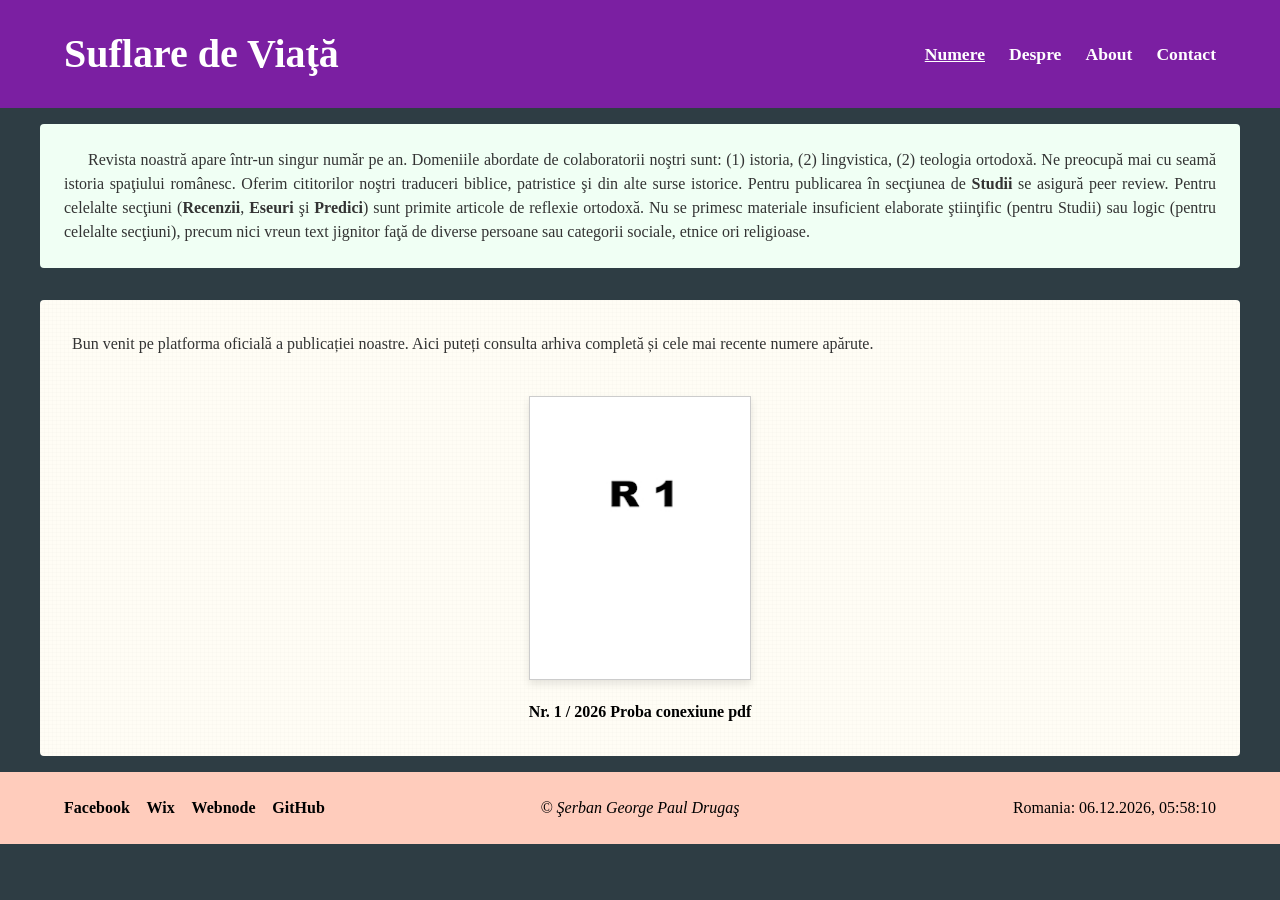
==== index.html @ 3100baa3 "design004" ====
<!DOCTYPE html>
<html lang="ro">
<head>
    <meta charset="UTF-8">
    <meta name="viewport" content="width=device-width, initial-scale=1.0">
    <title>Revistă - Numere</title>
    <link rel="stylesheet" href="style.css">
</head>
<body>

    <header>
        <h1>Suflare de Viaţă</h1>
        <nav>
            <ul>
                <li><a href="index.html" class="active">Numere</a></li>
                <li><a href="despre.html">Despre</a></li>
                <li><a href="about.html">About</a></li>
                <li><a href="contact.html">Contact</a></li>
            </ul>
        </nav>
    </header>

    <main>
        <!-- Secțiunea 1 -->
        <section class="sectiune-explicativa">
            <p>Revista noastră apare într-un singur număr pe an. Domeniile abordate de colaboratorii noştri sunt: (1) istoria, (2) lingvistica, (2) teologia ortodoxă. Ne preocupă mai cu seamă istoria spaţiului românesc. Oferim cititorilor noştri traduceri biblice, patristice şi din alte surse istorice. Pentru publicarea în secţiunea de <b>Studii</b> se asigură peer review. Pentru celelalte secţiuni (<b>Recenzii</b>, <b>Eseuri</b> şi <b>Predici</b>) sunt primite articole de reflexie ortodoxă. Nu se primesc materiale insuficient elaborate ştiinţific (pentru Studii) sau logic (pentru celelalte secţiuni), precum nici vreun text jignitor faţă de diverse persoane sau categorii sociale, etnice ori religioase.</p>
        </section>

        <!-- Secțiunea 2 -->
        <section class="sectiune-continut">
            <p>Bun venit pe platforma oficială a publicației noastre. Aici puteți consulta arhiva completă și cele mai recente numere apărute.</p>
            
            <div class="spatiu-1cm"></div>

            <!-- Zonă imagini cu link extern către Drive -->
            <div class="grid-reviste">
                <div class="revista-item">
                    <!-- Înlocuiți # cu link-ul real de Google Drive către PDF -->
                    <a href="https://drive.google.com/file/d/127xerAiTgJVoOlsdXA3ndsLOrus8CUWs/view?usp=drive_link" target="_blank" title="Deschide PDF în Drive">
                        <img src="Rev0001.jpg" alt="Coperta Nr. 1 / 2026">
                    </a>
                    <p>Nr. 1 / 2026 Proba conexiune pdf</p>
                </div>
            </div>
        </section>
    </main>

    <footer>
        <div class="stanga">
            <!-- Înlocuiți # cu link-urile dumneavoastră -->
            <a href="#" target="_blank">Facebook</a>
            <a href="#" target="_blank">Wix</a>
            <a href="#" target="_blank">Webnode</a>
            <a href="#" target="_blank">GitHub</a>
        </div>
        <div class="centru">
            &copy; Şerban George Paul Drugaş
        </div>
        <div class="dreapta">
            Romania: <span id="ceas-romania">--:--:--</span>
        </div>
    </footer>

    <script>
        // Ceas în timp real pentru fusul orar al României
        function actualizeazaCeas() {
            const opțiuni = {
                timeZone: 'Europe/Bucharest',
                year: 'numeric', month: '2-digit', day: '2-digit',
                hour: '2-digit', minute: '2-digit', second: '2-digit',
                hour12: false
            };
            const acum = new Date().toLocaleString('ro-RO', opțiuni);
            document.getElementById('ceas-romania').textContent = acum;
        }
        setInterval(actualizeazaCeas, 1000);
        actualizeazaCeas();
    </script>
</body>
</html>
---- style.css ----
/* Reset și Setări Fonturi */
* {
    box-sizing: border-box;
    margin: 0;
    padding: 0;
}

body {
    font-family: "Book Antiqua", Palatino, "Palatino Linotype", serif;
    background-color: #2e3d44; /* Gri petrol fundal general */
    color: #333;
    line-height: 1.5;
}

h1, h2, h3, h4, h5, h6 {
    font-family: "Bookman Old Style", Georgia, serif;
}

/* Antet și Navigație */
header {
    background-color: #7b1fa2; /* Violet */
    color: white;
    padding: 1.5rem 5%;
    display: flex;
    justify-content: space-between;
    align-items: center;
    flex-wrap: wrap;
}

header h1 {
    font-size: 2.5rem;
    margin-right: 1rem;
}

header h1 span {
    display: block;
    font-size: 1.5rem;
    font-weight: normal;
    margin-top: 0.2rem;
}

nav ul {
    list-style: none;
    display: flex;
    gap: 1.5rem;
}

nav a {
    color: white;
    text-decoration: none;
    font-weight: bold;
    font-size: 1.1rem;
}

nav a:hover, nav a.active {
    text-decoration: underline;
}

/* Structură Main cu margini Gri Petrol (Echivalent 1cm pe desktop) */
main {
    background-color: #2e3d44; /* Gri petrol lateral */
    padding: 1rem 1vw; /* Margini adaptabile */
}

@media (min-width: 1200px) {
    main {
        padding: 1rem 2.5rem; /* ~1 cm pe ecrane mari, vechi 12.5rem */
    }
}

/* Secțiunea 1: Text Explicativ (Vernil foarte deschis) */
.sectiune-explicativa {
    background-color: #f0fff4; /* Vernil foarte deschis */
    padding: 1.5rem;
    min-height: 5rem; /* ~2 cm înălțime */
    margin-bottom: 2rem;
    border-radius: 4px;
}

.sectiune-explicativa p {
    text-align: justify;
}

@media (min-width: 768px) {
    .sectiune-explicativa p {
        text-indent: 1.5rem; /* Adaptare mobil pe desktop */
    }
}

/* Secțiunea 2: Conținut (Bej-crem textură) */
.sectiune-continut {
    background-color: #fffdf5; /* Bej-crem deschis */
    /* Textură simulată de hârtie creponată prin CSS gradient */
    background-image: linear-gradient(90deg, rgba(0,0,0,0.01) 1px, transparent 1px),
                      linear-gradient(rgba(0,0,0,0.01) 1px, transparent 1px);
    background-size: 4px 4px;
    padding: 2rem;
    min-height: auto;
    border-radius: 4px;
}

.spatiu-1cm {
    margin-top: 2.5rem; /* Spațiu ~1cm */
}

/* Zona Imagini Reviste (Index) */
.grid-reviste {
    display: flex;
    flex-direction: column;
    align-items: center;
    gap: 2rem;
}

.revista-item {
    text-align: center;
    max-width: 100%;
}

.revista-item img {
    /* Dimensiuni proporționale bazate pe 297x210mm (A4) */
    width: 100%;
    max-width: 315px; 
    height: auto;
    border: 1px solid #ccc;
    box-shadow: 0 4px 8px rgba(0,0,0,0.1);
    transition: transform 0.2s;
}

.revista-item img:hover {
    transform: scale(1.02);
}

.revista-item p {
    margin-top: 0.8rem;
    font-weight: bold;
    color: #000;
}

/* Structură 3 Coloane (Despre / About) */
.trei-coloane {
    display: grid;
    grid-template-columns: 1fr;
    gap: 2rem;
}

@media (min-width: 768px) {
    .trei-coloane {
        grid-template-columns: repeat(3, 1fr);
    }
}

.coloana h3 {
    color: #0056b3; /* Albastru */
    font-weight: bold;
    margin-bottom: 1rem;
}

.coloana p {
    text-align: justify;
    color: #000;
}

/* Structură Flex/Grid pentru Contact și Aside Donatii (2/3 vs 1/3) */
.layout-contact {
    display: flex;
    flex-direction: column;
    gap: 2.5rem;
}

@media (min-width: 992px) {
    .layout-contact {
        flex-direction: row;
        align-items: flex-start;
    }
    .zona-formular {
        flex: 2; /* Ocupă 2/3 din lățime */
    }
    .zona-donatii {
        flex: 1; /* Ocupă 1/3 din lățime */
        position: sticky;
        top: 2rem;
    }
}

/* Formular Contact */
.contact-container {
    display: flex;
    flex-direction: column;
    align-items: center;
    width: 100%;
}

.contact-header-text {
    text-align: center;
    margin-bottom: 2rem;
}

.contact-form {
    display: flex;
    flex-direction: column;
    width: 100%;
    margin: 0 auto;
    max-width: 380px; /* ~10 cm lățime pe desktop, adaptabil pe mobil */
}

.form-group {
    display: flex;
    flex-direction: column;
    margin-bottom: 1.5rem;
}

.form-group label {
    color: #0056b3; /* Albastru */
    font-weight: bold;
    margin-bottom: 0.4rem;
    font-family: "Bookman Old Style", Georgia, serif;
}

.form-group span.hint {
    font-size: 0.9rem;
    color: #000;
    margin-bottom: 0.4rem;
}

.form-group input, .form-group textarea {
    width: 100%;
    padding: 0.6rem;
    border: 1px solid #ccc;
    border-radius: 4px;
    font-family: "Book Antiqua", serif;
    font-size: 1rem;
}

.form-group textarea {
    min-height: 120px;
    resize: vertical;
}

.file-label-custom {
    color: #d32f2f !important; /* Roșu */
    font-weight: bold;
    margin-top: 0.5rem;
}

.error-message {
    color: #d32f2f;
    font-style: italic;
    margin-top: 1rem;
    text-align: center;
    display: none; /* Se activează prin JS la nevoie */
}

.btn-submit {
    background-color: #7b1fa2;
    color: white;
    border: none;
    padding: 0.8rem;
    font-weight: bold;
    cursor: pointer;
    border-radius: 4px;
    margin-top: 1rem;
    font-family: "Book Antiqua", serif;
}

.btn-submit:hover {
    background-color: #6a1b9a;
}

/* Secțiunea de Donații (Aside) */
.zona-donatii {
    background-color: #f7f9fa;
    padding: 1.5rem;
    border-left: 3px solid #7b1fa2;
    border-radius: 4px;
    width: 100%;
}

.titru-donatii {
    color: #7b1fa2;
    margin-bottom: 1.5rem;
    font-size: 1.4rem;
    border-bottom: 1px solid #ccc;
    padding-bottom: 0.5rem;
}

.caseta-donatie {
    background: #fff;
    padding: 1.2rem;
    margin-bottom: 1.5rem;
    border: 1px solid #e0e0e0;
    border-radius: 4px;
    box-shadow: 0 2px 4px rgba(0,0,0,0.05);
}

.caseta-donatie h4 {
    color: #333;
    margin-bottom: 0.5rem;
}

.caseta-donatie p {
    font-size: 0.85rem;
    word-break: break-all;
    margin-bottom: 1rem;
    color: #555;
    font-family: monospace;
}

.form-group-donatie {
    display: flex;
    flex-direction: column;
    margin-bottom: 1rem;
}

.form-group-donatie label {
    font-size: 0.9rem;
    margin-bottom: 0.3rem;
    font-weight: bold;
}

.form-group-donatie input {
    padding: 0.5rem;
    border: 1px solid #ccc;
    border-radius: 4px;
}

.btn-paypal {
    background-color: #0070ba; /* Albastru PayPal */
    color: white;
    border: none;
    padding: 0.7rem 1rem;
    width: 100%;
    font-weight: bold;
    border-radius: 4px;
    cursor: pointer;
    font-family: "Book Antiqua", serif;
    transition: background-color 0.2s;
}

.btn-paypal:hover {
    background-color: #005ea6;
}

/* Subsol (Footer) */
footer {
    background-color: #ffccbc; /* Culoarea piersicii */
    color: #000;
    padding: 1.5rem 5%;
    display: grid;
    grid-template-columns: 1fr;
    gap: 1rem;
    text-align: center;
    align-items: center;
}

@media (min-width: 768px) {
    footer {
        grid-template-columns: 1fr 1fr 1fr;
        text-align: left;
    }
    footer .centru { text-align: center; }
    footer .dreapta { text-align: right; }
}

footer .stanga a {
    color: #000;
    text-decoration: none;
    font-weight: bold;
    margin-right: 0.8rem;
}

footer .stanga a:hover {
    text-decoration: underline;
}

footer .centru {
    font-style: italic;
}

footer .dreapta {
    font-weight: normal;
}
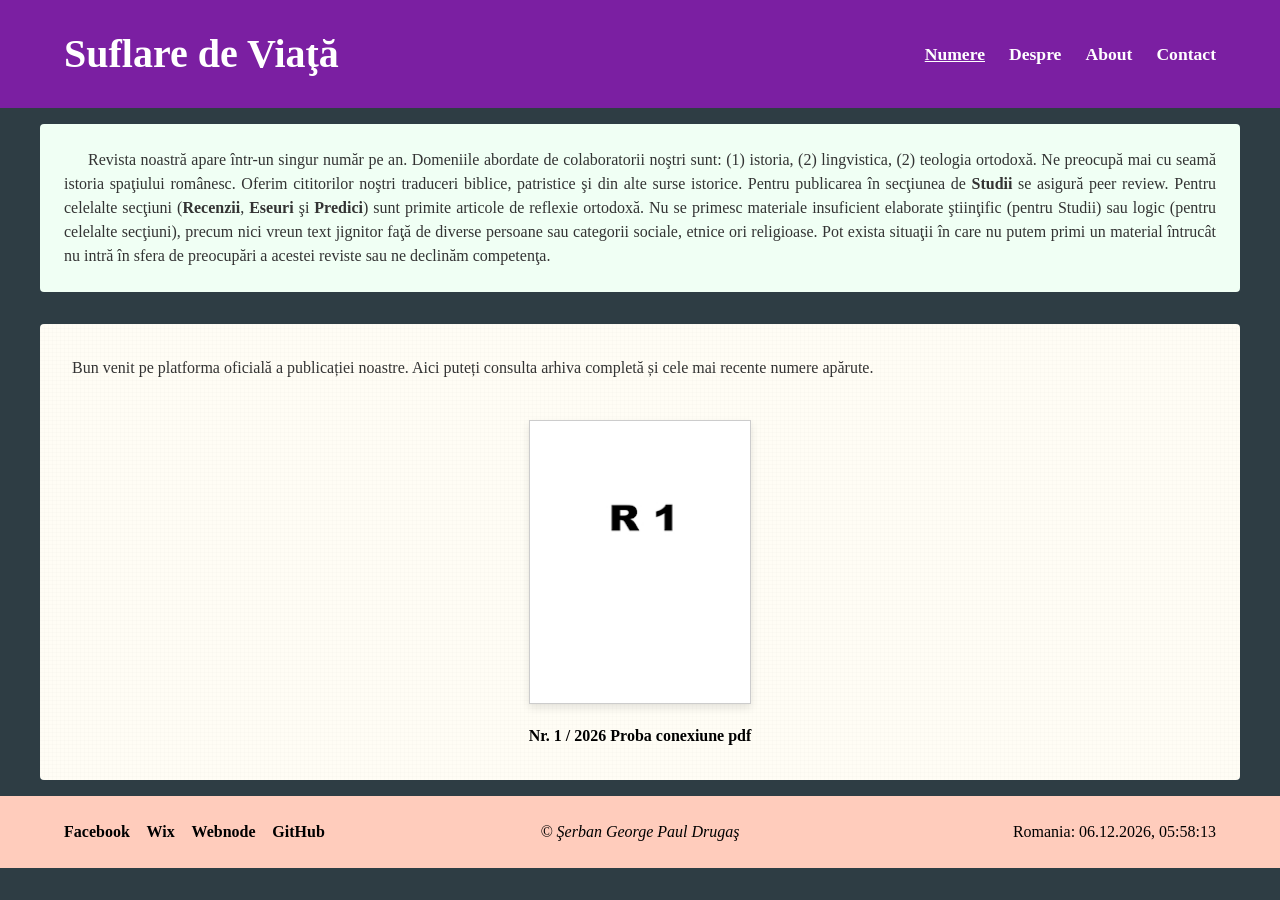
==== commit b8ab2e51: "design005 fronto fin" ====
--- a/index.html
+++ b/index.html
@@ -23,7 +23,7 @@
     <main>
         <!-- Secțiunea 1 -->
         <section class="sectiune-explicativa">
-            <p>Revista noastră apare într-un singur număr pe an. Domeniile abordate de colaboratorii noştri sunt: (1) istoria, (2) lingvistica, (2) teologia ortodoxă. Ne preocupă mai cu seamă istoria spaţiului românesc. Oferim cititorilor noştri traduceri biblice, patristice şi din alte surse istorice. Pentru publicarea în secţiunea de <b>Studii</b> se asigură peer review. Pentru celelalte secţiuni (<b>Recenzii</b>, <b>Eseuri</b> şi <b>Predici</b>) sunt primite articole de reflexie ortodoxă. Nu se primesc materiale insuficient elaborate ştiinţific (pentru Studii) sau logic (pentru celelalte secţiuni), precum nici vreun text jignitor faţă de diverse persoane sau categorii sociale, etnice ori religioase.</p>
+            <p>Revista noastră apare într-un singur număr pe an. Domeniile abordate de colaboratorii noştri sunt: (1) istoria, (2) lingvistica, (2) teologia ortodoxă. Ne preocupă mai cu seamă istoria spaţiului românesc. Oferim cititorilor noştri traduceri biblice, patristice şi din alte surse istorice. Pentru publicarea în secţiunea de <b>Studii</b> se asigură peer review. Pentru celelalte secţiuni (<b>Recenzii</b>, <b>Eseuri</b> şi <b>Predici</b>) sunt primite articole de reflexie ortodoxă. Nu se primesc materiale insuficient elaborate ştiinţific (pentru Studii) sau logic (pentru celelalte secţiuni), precum nici vreun text jignitor faţă de diverse persoane sau categorii sociale, etnice ori religioase. Pot exista situaţii în care nu putem primi un material întrucât nu intră în sfera de preocupări a acestei reviste sau ne declinăm competenţa.</p>
         </section>
 
         <!-- Secțiunea 2 -->
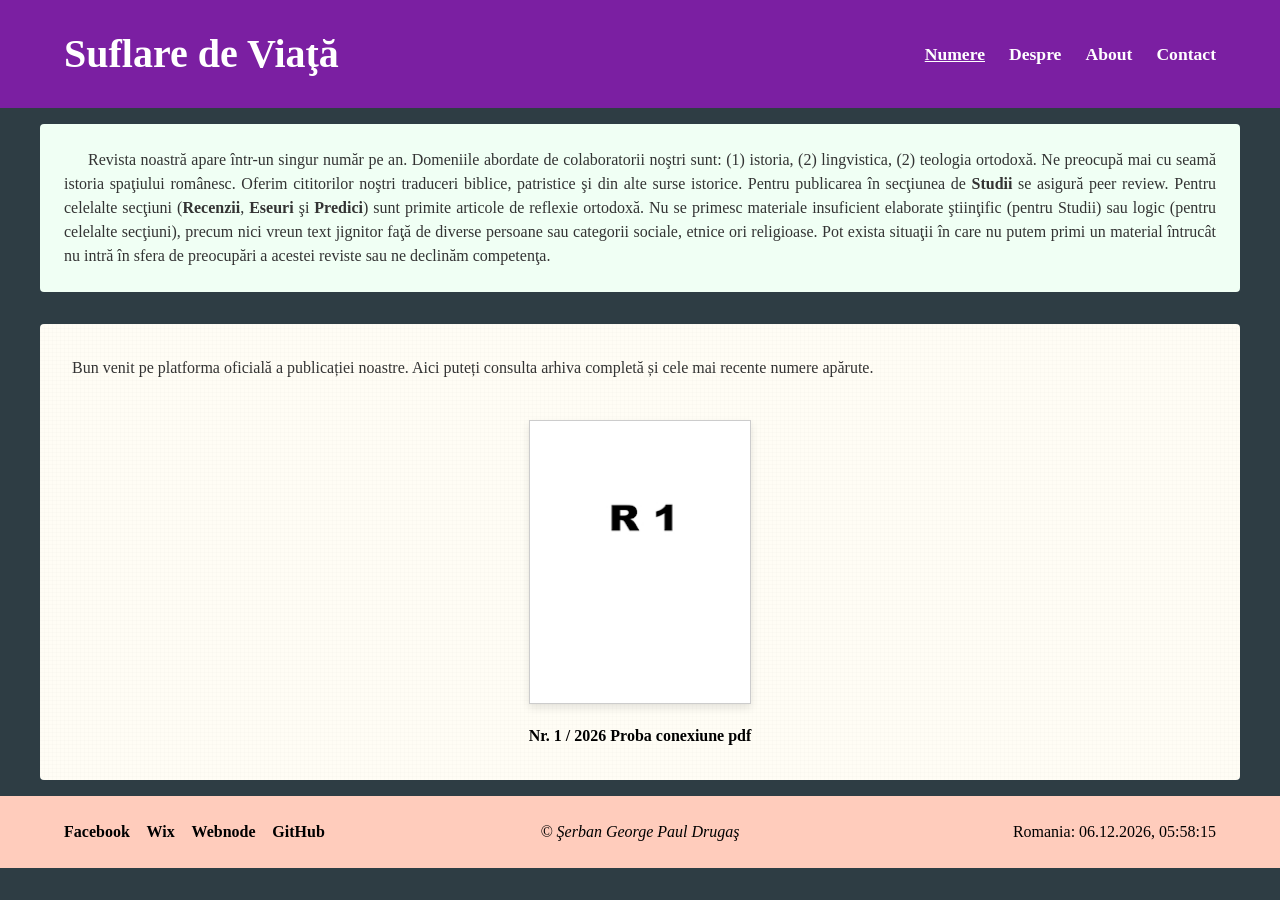
==== commit 2c6eab7b: "designmult" ====
--- a/index.html
+++ b/index.html
@@ -48,10 +48,10 @@
     <footer>
         <div class="stanga">
             <!-- Înlocuiți # cu link-urile dumneavoastră -->
-            <a href="#" target="_blank">Facebook</a>
-            <a href="#" target="_blank">Wix</a>
-            <a href="#" target="_blank">Webnode</a>
-            <a href="#" target="_blank">GitHub</a>
+            <a href="https://www.facebook.com/serban.drugas" target="_blank">Facebook</a>
+            <a href="https://serbangpdrugas.wixsite.com/burebistas" target="_blank">Wix</a>
+            <a href="https://serban-george-paul-drugas.webnode.ro/" target="_blank">Webnode</a>
+            <a href="https://serbandrugas.github.io/serban-george-paul-drugas/ro/" target="_blank">GitHub</a>
         </div>
         <div class="centru">
             &copy; Şerban George Paul Drugaş
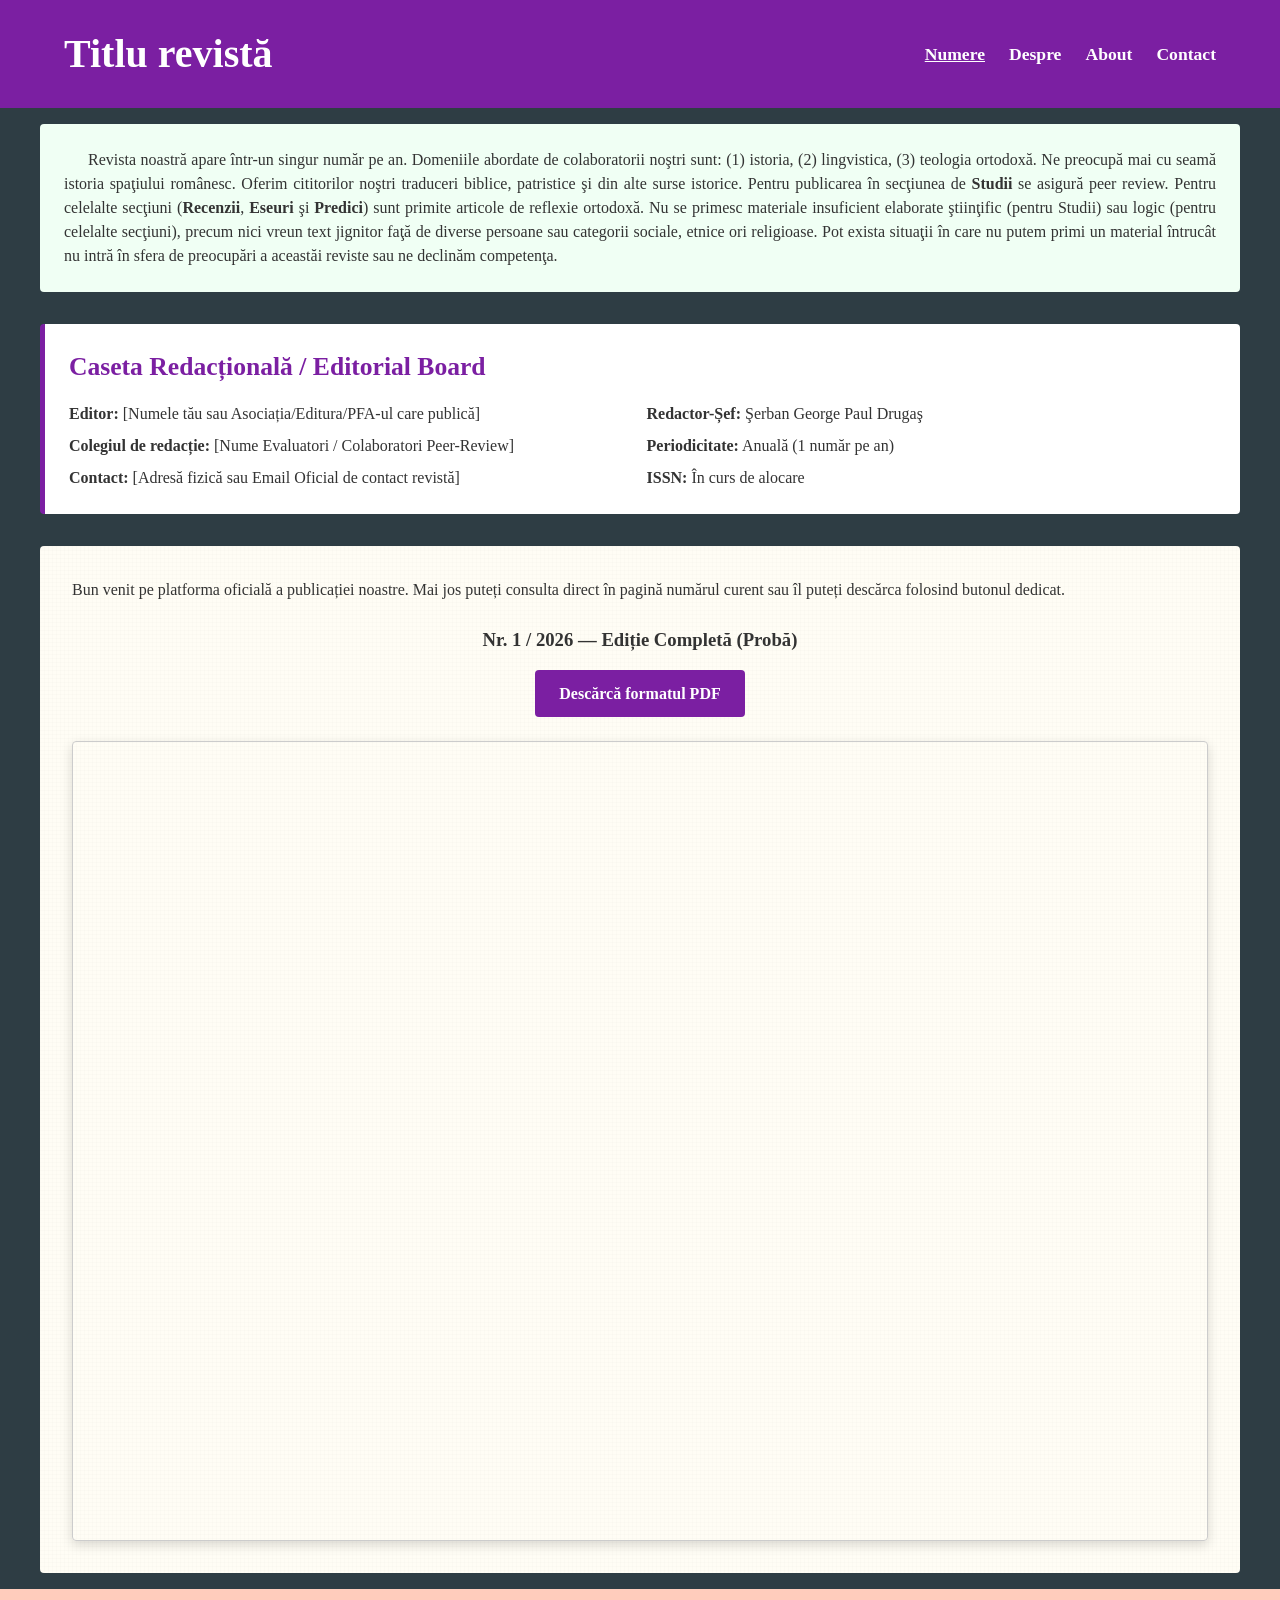
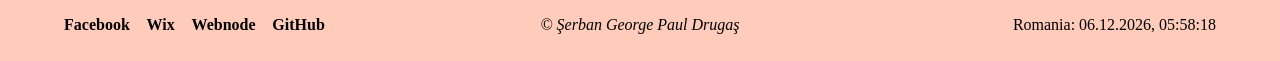
==== commit 36a221d6: "esential" ====
--- a/index.html
+++ b/index.html
@@ -9,7 +9,7 @@
 <body>
 
     <header>
-        <h1>Suflare de Viaţă</h1>
+        <h1>Titlu revistă</h1>
         <nav>
             <ul>
                 <li><a href="index.html" class="active">Numere</a></li>
@@ -21,25 +21,41 @@
     </header>
 
     <main>
-        <!-- Secțiunea 1 -->
+        <!-- Secțiunea 1: Descriere și Peer Review -->
         <section class="sectiune-explicativa">
-            <p>Revista noastră apare într-un singur număr pe an. Domeniile abordate de colaboratorii noştri sunt: (1) istoria, (2) lingvistica, (2) teologia ortodoxă. Ne preocupă mai cu seamă istoria spaţiului românesc. Oferim cititorilor noştri traduceri biblice, patristice şi din alte surse istorice. Pentru publicarea în secţiunea de <b>Studii</b> se asigură peer review. Pentru celelalte secţiuni (<b>Recenzii</b>, <b>Eseuri</b> şi <b>Predici</b>) sunt primite articole de reflexie ortodoxă. Nu se primesc materiale insuficient elaborate ştiinţific (pentru Studii) sau logic (pentru celelalte secţiuni), precum nici vreun text jignitor faţă de diverse persoane sau categorii sociale, etnice ori religioase. Pot exista situaţii în care nu putem primi un material întrucât nu intră în sfera de preocupări a acestei reviste sau ne declinăm competenţa.</p>
+            <p>Revista noastră apare într-un singur număr pe an. Domeniile abordate de colaboratorii noştri sunt: (1) istoria, (2) lingvistica, (3) teologia ortodoxă. Ne preocupă mai cu seamă istoria spaţiului românesc. Oferim cititorilor noştri traduceri biblice, patristice şi din alte surse istorice. Pentru publicarea în secţiunea de <b>Studii</b> se asigură peer review. Pentru celelalte secţiuni (<b>Recenzii</b>, <b>Eseuri</b> şi <b>Predici</b>) sunt primite articole de reflexie ortodoxă. Nu se primesc materiale insuficient elaborate ştiinţific (pentru Studii) sau logic (pentru celelalte secţiuni), precum nici vreun text jignitor faţă de diverse persoane sau categorii sociale, etnice ori religioase. Pot exista situaţii în care nu putem primi un material întrucât nu intră în sfera de preocupări a aceastăi reviste sau ne declinăm competenţa.</p>
         </section>
 
-        <!-- Secțiunea 2 -->
+        <!-- Secțiunea 2: Caseta Redacțională (OBLIGATORIE PENTRU ISSN) -->
+        <section class="sectiune-caseta-redactionala">
+            <h2>Caseta Redacțională / Editorial Board</h2>
+            <div class="caseta-grid">
+                <p><b>Editor:</b> [Numele tău sau Asociația/Editura/PFA-ul care publică]</p>
+                <p><b>Redactor-Șef:</b> Şerban George Paul Drugaş</p>
+                <p><b>Colegiul de redacție:</b> [Nume Evaluatori / Colaboratori Peer-Review]</p>
+                <p><b>Periodicitate:</b> Anuală (1 număr pe an)</p>
+                <p><b>Contact:</b> [Adresă fizică sau Email Oficial de contact revistă]</p>
+                <p><b>ISSN:</b> În curs de alocare</p>
+            </div>
+        </section>
+
+        <!-- Secțiunea 3: Conținut și Vizualizare PDF Embed -->
         <section class="sectiune-continut">
-            <p>Bun venit pe platforma oficială a publicației noastre. Aici puteți consulta arhiva completă și cele mai recente numere apărute.</p>
+            <p class="text-introducere">Bun venit pe platforma oficială a publicației noastre. Mai jos puteți consulta direct în pagină numărul curent sau îl puteți descărca folosind butonul dedicat.</p>
             
-            <div class="spatiu-1cm"></div>
-
-            <!-- Zonă imagini cu link extern către Drive -->
-            <div class="grid-reviste">
-                <div class="revista-item">
-                    <!-- Înlocuiți # cu link-ul real de Google Drive către PDF -->
-                    <a href="https://drive.google.com/file/d/127xerAiTgJVoOlsdXA3ndsLOrus8CUWs/view?usp=drive_link" target="_blank" title="Deschide PDF în Drive">
-                        <img src="Rev0001.jpg" alt="Coperta Nr. 1 / 2026">
-                    </a>
-                    <p>Nr. 1 / 2026 Proba conexiune pdf</p>
+            <div class="zona-numar-curent">
+                <h3>Nr. 1 / 2026 — Ediție Completă (Probă)</h3>
+                
+                <!-- Buton de descărcare directă din folderul local de pe GitHub -->
+                <a href="documente/revista_nr_1.pdf" download class="btn-download-pdf">Descărcă formatul PDF</a>
+                
+                <!-- Containerul EMBED pentru PDF -->
+                <div class="container-pdf-embed">
+                    <iframe src="documente/revista_nr_1.pdf" type="application/pdf">
+                        <p>Navigatorul tău nu suportă vizualizarea PDF-ului direct în pagină. 
+                           <a href="documente/revista_nr_1.pdf">Apasă aici pentru a descărca fișierul.</a>
+                        </p>
+                    </iframe>
                 </div>
             </div>
         </section>
@@ -47,11 +63,10 @@
 
     <footer>
         <div class="stanga">
-            <!-- Înlocuiți # cu link-urile dumneavoastră -->
-            <a href="https://www.facebook.com/serban.drugas" target="_blank">Facebook</a>
-            <a href="https://serbangpdrugas.wixsite.com/burebistas" target="_blank">Wix</a>
-            <a href="https://serban-george-paul-drugas.webnode.ro/" target="_blank">Webnode</a>
-            <a href="https://serbandrugas.github.io/serban-george-paul-drugas/ro/" target="_blank">GitHub</a>
+            <a href="https://facebook.com" target="_blank">Facebook</a>
+            <a href="https://wixsite.com" target="_blank">Wix</a>
+            <a href="https://webnode.ro" target="_blank">Webnode</a>
+            <a href="https://github.io" target="_blank">GitHub</a>
         </div>
         <div class="centru">
             &copy; Şerban George Paul Drugaş
@@ -62,7 +77,6 @@
     </footer>
 
     <script>
-        // Ceas în timp real pentru fusul orar al României
         function actualizeazaCeas() {
             const opțiuni = {
                 timeZone: 'Europe/Bucharest',
--- a/style.css
+++ b/style.css
@@ -379,3 +379,90 @@
 footer .dreapta {
     font-weight: normal;
 }
+
+/* Noua Secțiune: Caseta Redacțională */
+.sectiune-caseta-redactionala {
+    background-color: #ffffff;
+    padding: 1.5rem;
+    margin-bottom: 2rem;
+    border-radius: 4px;
+    border-left: 5px solid #7b1fa2; /* Linie violet asortată cu Header-ul */
+}
+
+.sectiune-caseta-redactionala h2 {
+    color: #7b1fa2;
+    font-size: 1.6rem;
+    margin-bottom: 1rem;
+}
+
+.caseta-grid {
+    display: grid;
+    grid-template-columns: 1fr;
+    gap: 0.5rem;
+}
+
+@media (min-width: 768px) {
+    .caseta-grid {
+        grid-template-columns: 1fr 1fr; /* Două coloane pe desktop pentru text aerisit */
+    }
+}
+
+/* Zona Numar Curent și Buton Download */
+.text-introducere {
+    margin-bottom: 1.5rem;
+}
+
+.zona-numar-curent {
+    text-align: center;
+    width: 100%;
+}
+
+.zona-numar-curent h3 {
+    margin-bottom: 1rem;
+    color: #333;
+}
+
+.btn-download-pdf {
+    display: inline-block;
+    background-color: #7b1fa2;
+    color: white;
+    text-decoration: none;
+    padding: 0.7rem 1.5rem;
+    font-weight: bold;
+    border-radius: 4px;
+    margin-bottom: 1.5rem;
+    transition: background-color 0.2s;
+}
+
+.btn-download-pdf:hover {
+    background-color: #6a1b9a;
+}
+
+/* Integrare PDF Embed */
+.container-pdf-embed {
+    position: relative;
+    width: 100%;
+    height: 0;
+    padding-bottom: 141.4%; /* Proporție standard A4 (297/210 = 1.414) */
+    overflow: hidden;
+    box-shadow: 0 4px 12px rgba(0,0,0,0.15);
+    border: 1px solid #ccc;
+    border-radius: 4px;
+}
+
+.container-pdf-embed iframe {
+    position: absolute;
+    top: 0;
+    left: 0;
+    width: 100%;
+    height: 100%;
+    border: none;
+}
+
+/* Pe ecrane mari limităm înălțimea maximă a PDF-ului ca să nu ocupe prea mult scroll vertical */
+@media (min-width: 992px) {
+    .container-pdf-embed {
+        padding-bottom: 0;
+        height: 800px; /* Înălțime fixă confortabilă pe desktop */
+    }
+}
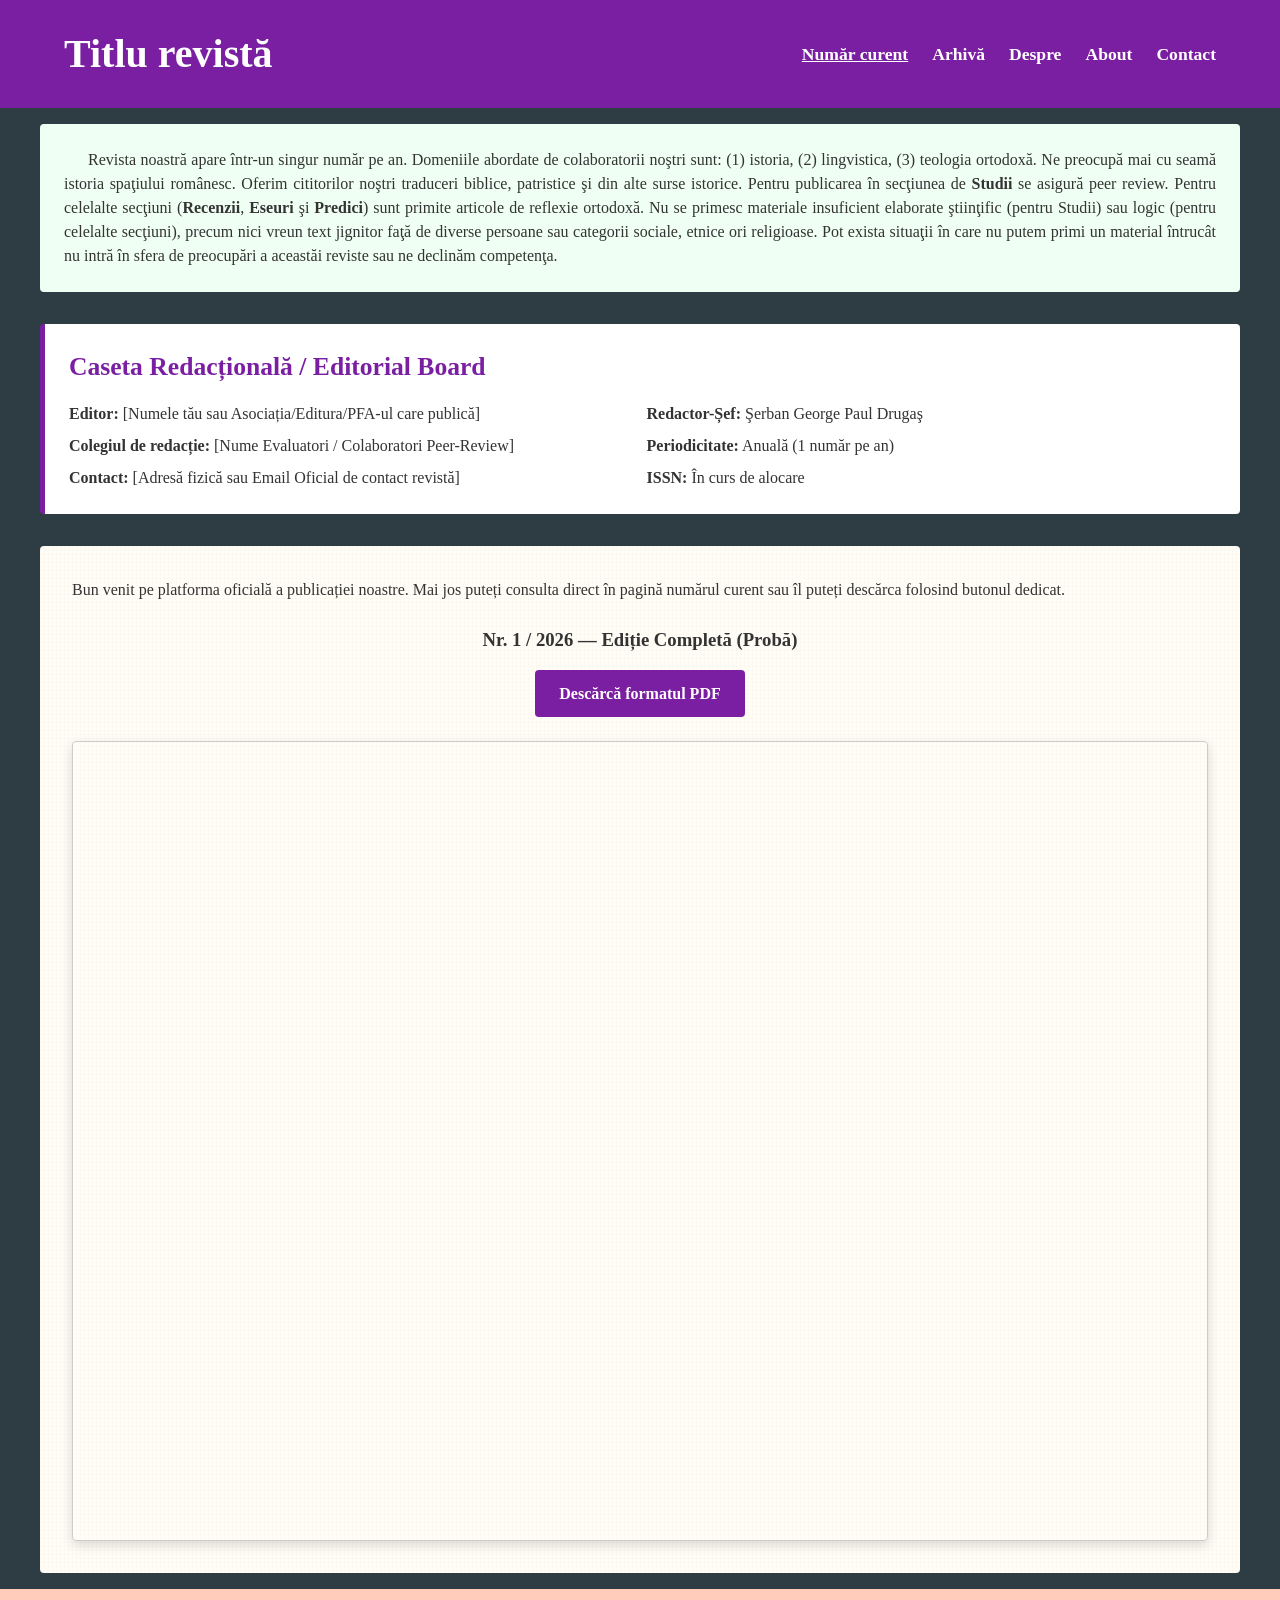
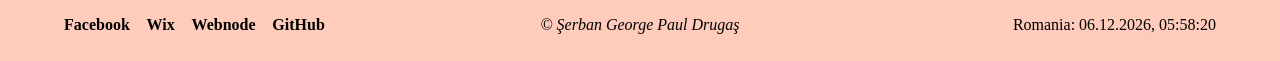
==== commit 75abe508: "arhiva" ====
--- a/index.html
+++ b/index.html
@@ -3,7 +3,7 @@
 <head>
     <meta charset="UTF-8">
     <meta name="viewport" content="width=device-width, initial-scale=1.0">
-    <title>Revistă - Numere</title>
+    <title>Revistă - Număr curent</title>
     <link rel="stylesheet" href="style.css">
 </head>
 <body>
@@ -12,7 +12,8 @@
         <h1>Titlu revistă</h1>
         <nav>
             <ul>
-                <li><a href="index.html" class="active">Numere</a></li>
+                <li><a href="index.html" class="active">Număr curent</a></li>
+                <li><a href="arhiva.html">Arhivă</a></li>
                 <li><a href="despre.html">Despre</a></li>
                 <li><a href="about.html">About</a></li>
                 <li><a href="contact.html">Contact</a></li>
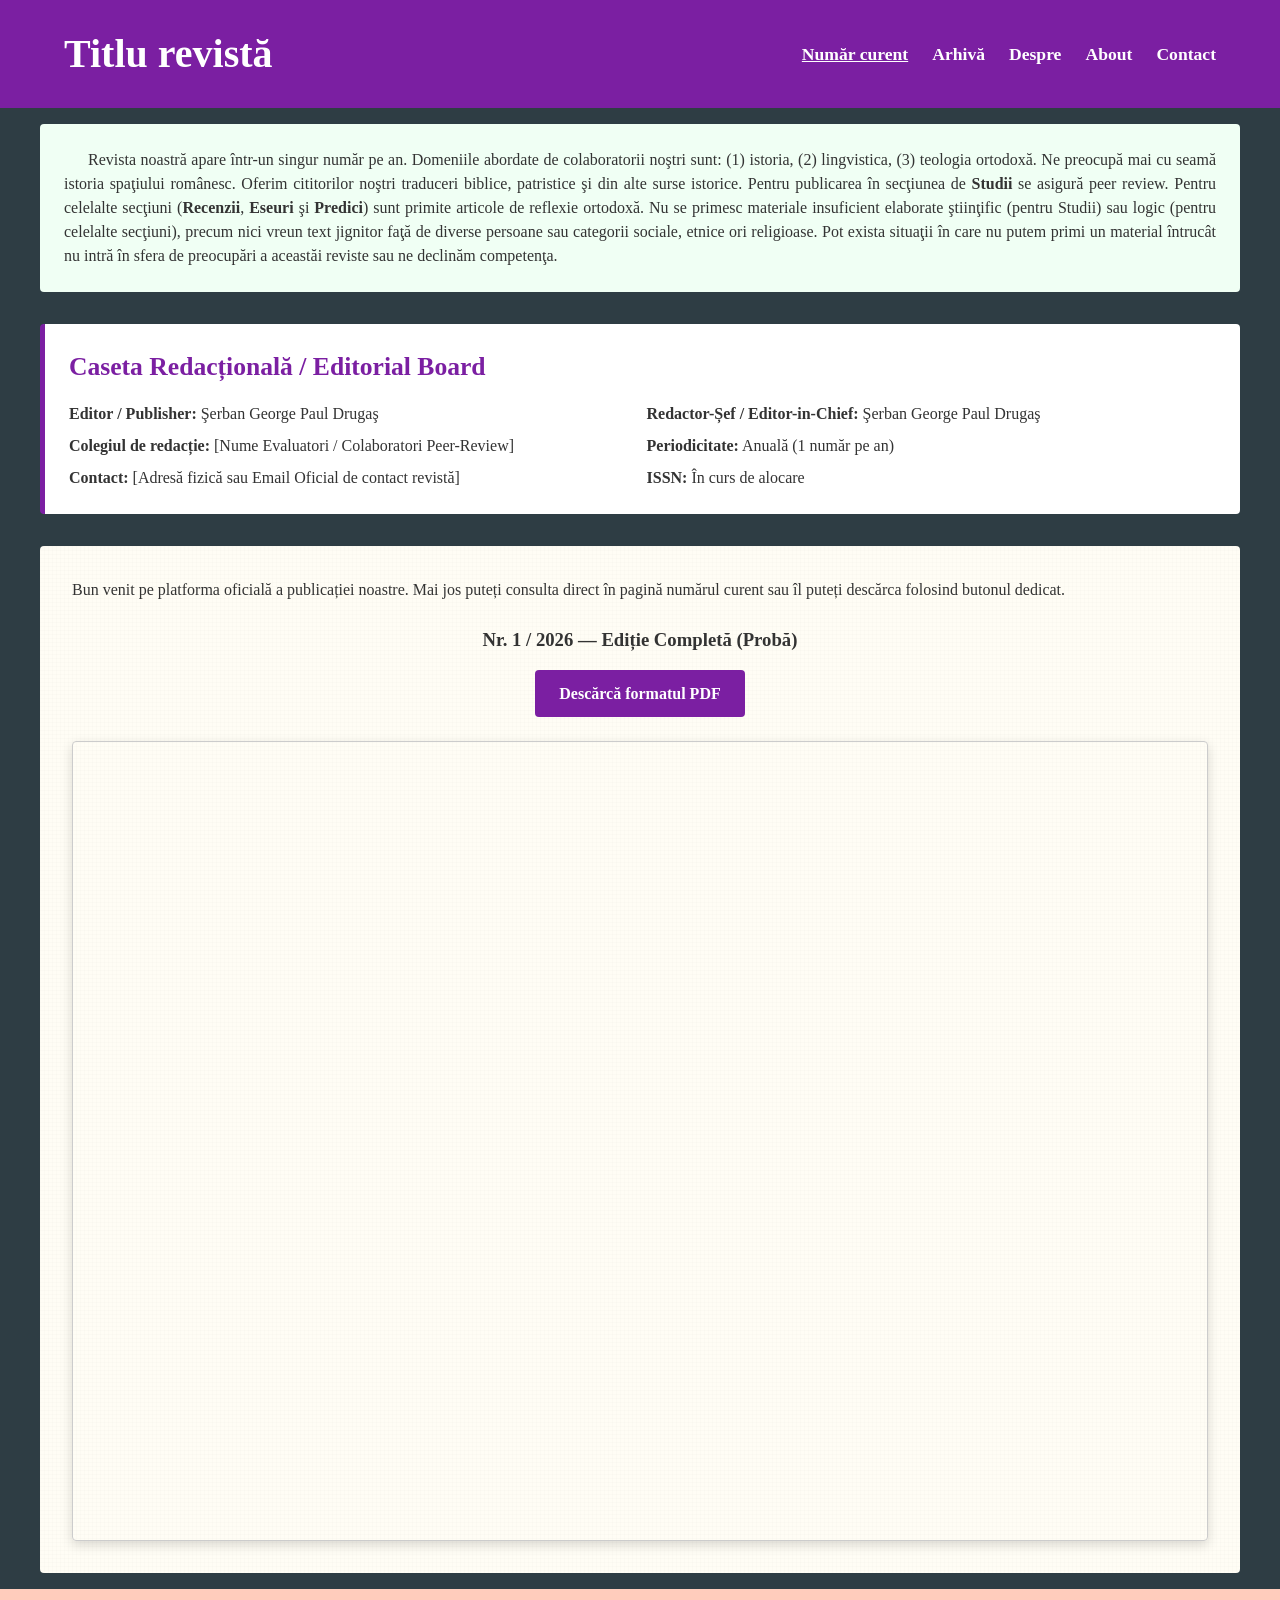
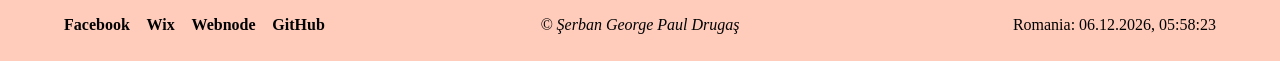
==== commit bcc2ae53: "ed" ====
--- a/index.html
+++ b/index.html
@@ -31,8 +31,8 @@
         <section class="sectiune-caseta-redactionala">
             <h2>Caseta Redacțională / Editorial Board</h2>
             <div class="caseta-grid">
-                <p><b>Editor:</b> [Numele tău sau Asociația/Editura/PFA-ul care publică]</p>
-                <p><b>Redactor-Șef:</b> Şerban George Paul Drugaş</p>
+                <p><b>Editor / Publisher:</b> Şerban George Paul Drugaş</p>
+                <p><b>Redactor-Șef / Editor-in-Chief:</b> Şerban George Paul Drugaş</p>
                 <p><b>Colegiul de redacție:</b> [Nume Evaluatori / Colaboratori Peer-Review]</p>
                 <p><b>Periodicitate:</b> Anuală (1 număr pe an)</p>
                 <p><b>Contact:</b> [Adresă fizică sau Email Oficial de contact revistă]</p>
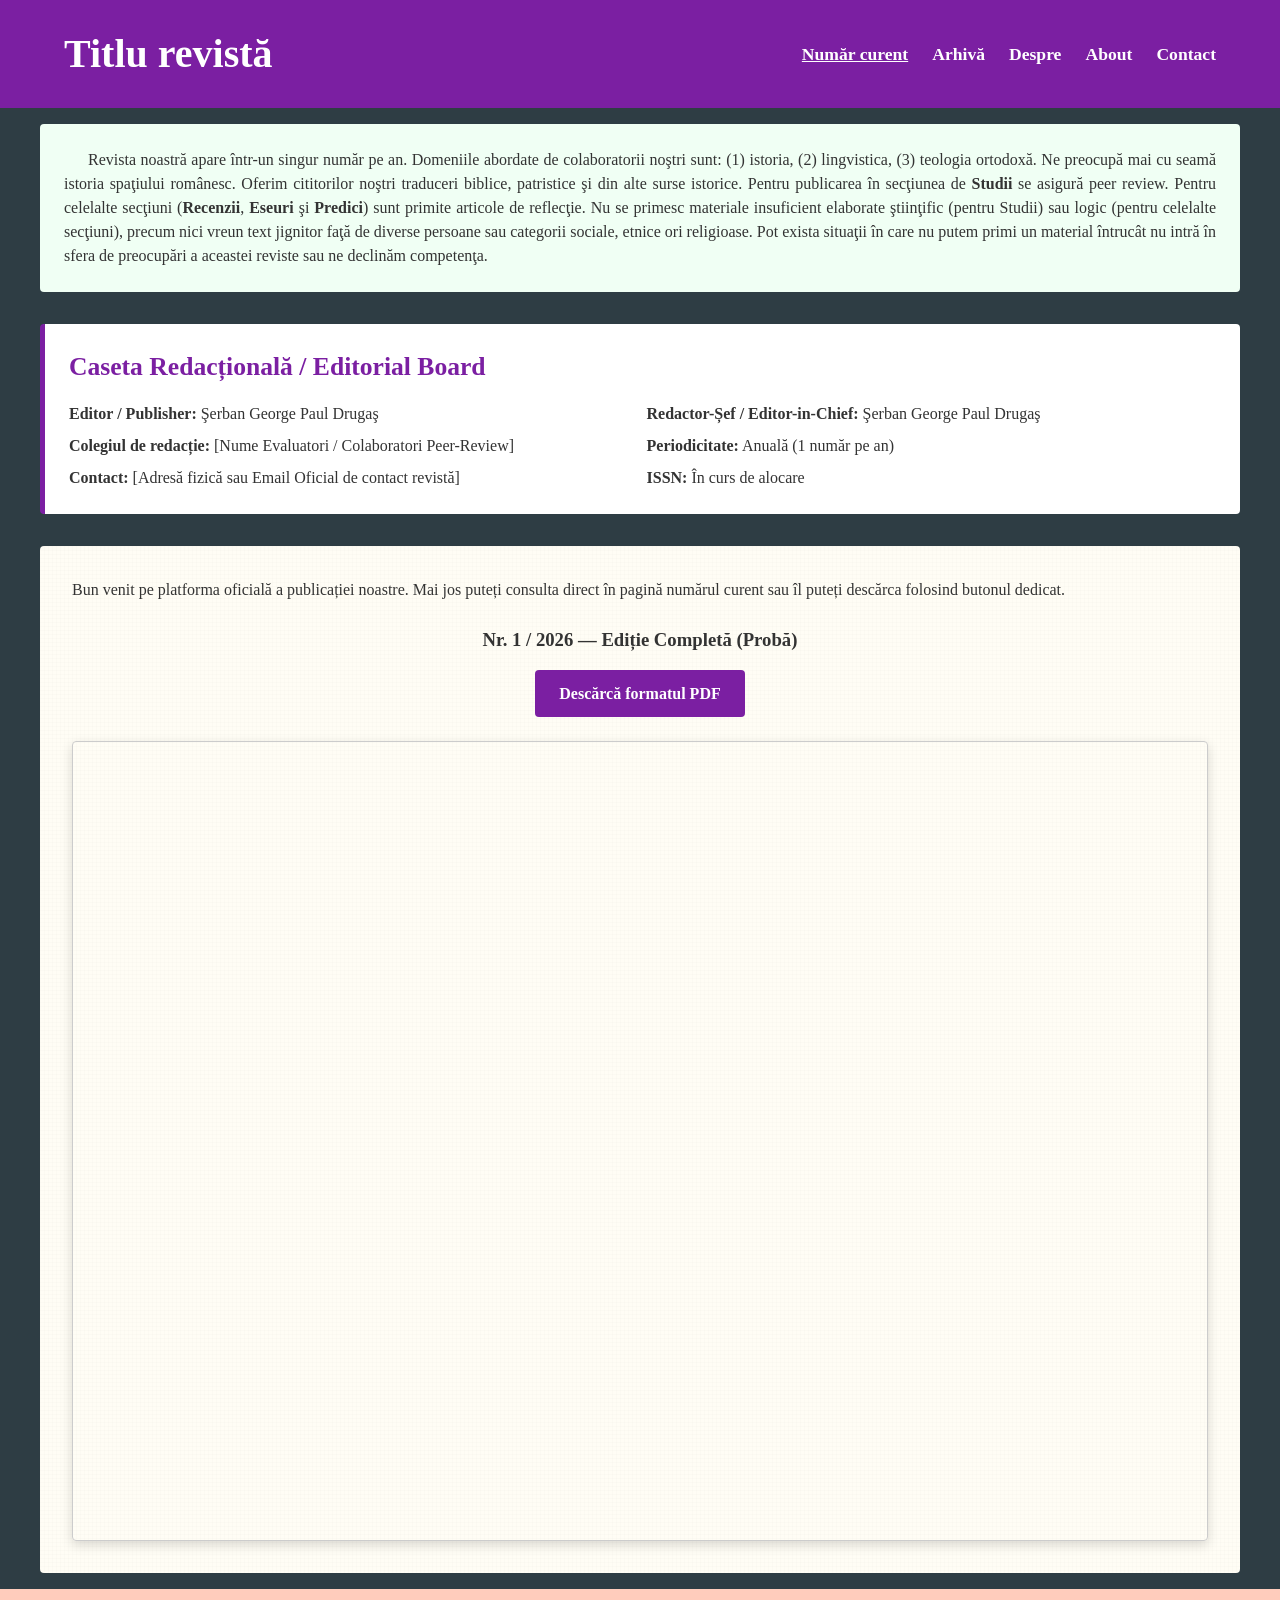
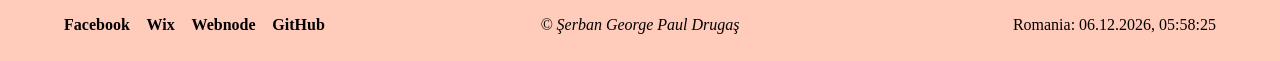
==== commit 78e4995f: "dspr" ====
--- a/index.html
+++ b/index.html
@@ -24,7 +24,7 @@
     <main>
         <!-- Secțiunea 1: Descriere și Peer Review -->
         <section class="sectiune-explicativa">
-            <p>Revista noastră apare într-un singur număr pe an. Domeniile abordate de colaboratorii noştri sunt: (1) istoria, (2) lingvistica, (3) teologia ortodoxă. Ne preocupă mai cu seamă istoria spaţiului românesc. Oferim cititorilor noştri traduceri biblice, patristice şi din alte surse istorice. Pentru publicarea în secţiunea de <b>Studii</b> se asigură peer review. Pentru celelalte secţiuni (<b>Recenzii</b>, <b>Eseuri</b> şi <b>Predici</b>) sunt primite articole de reflexie ortodoxă. Nu se primesc materiale insuficient elaborate ştiinţific (pentru Studii) sau logic (pentru celelalte secţiuni), precum nici vreun text jignitor faţă de diverse persoane sau categorii sociale, etnice ori religioase. Pot exista situaţii în care nu putem primi un material întrucât nu intră în sfera de preocupări a aceastăi reviste sau ne declinăm competenţa.</p>
+            <p>Revista noastră apare într-un singur număr pe an. Domeniile abordate de colaboratorii noştri sunt: (1) istoria, (2) lingvistica, (3) teologia ortodoxă. Ne preocupă mai cu seamă istoria spaţiului românesc. Oferim cititorilor noştri traduceri biblice, patristice şi din alte surse istorice. Pentru publicarea în secţiunea de <b>Studii</b> se asigură peer review. Pentru celelalte secţiuni (<b>Recenzii</b>, <b>Eseuri</b> şi <b>Predici</b>) sunt primite articole de reflecţie. Nu se primesc materiale insuficient elaborate ştiinţific (pentru Studii) sau logic (pentru celelalte secţiuni), precum nici vreun text jignitor faţă de diverse persoane sau categorii sociale, etnice ori religioase. Pot exista situaţii în care nu putem primi un material întrucât nu intră în sfera de preocupări a aceastei reviste sau ne declinăm competenţa.</p>
         </section>
 
         <!-- Secțiunea 2: Caseta Redacțională (OBLIGATORIE PENTRU ISSN) -->
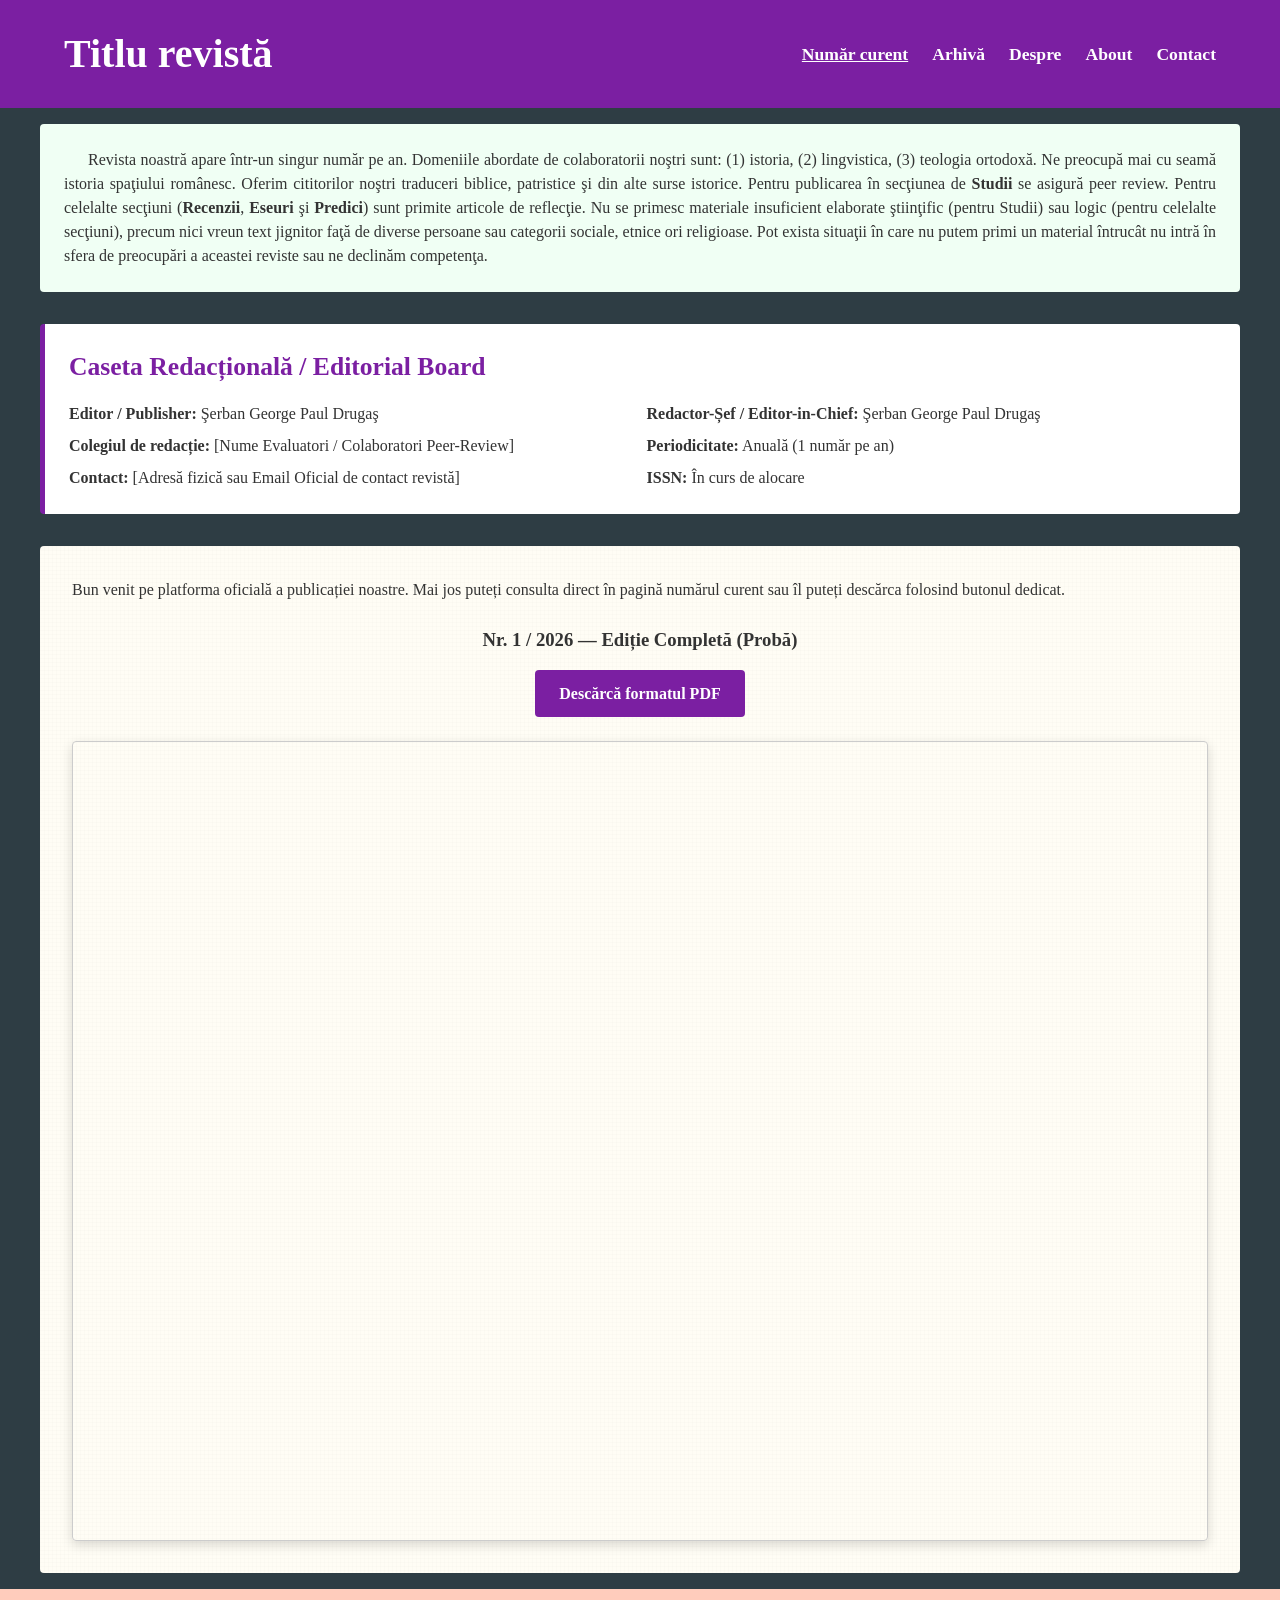
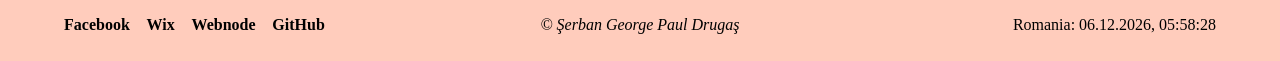
==== commit 5f54ddaa: "lnks" ====
--- a/index.html
+++ b/index.html
@@ -64,10 +64,10 @@
 
     <footer>
         <div class="stanga">
-            <a href="https://facebook.com" target="_blank">Facebook</a>
-            <a href="https://wixsite.com" target="_blank">Wix</a>
-            <a href="https://webnode.ro" target="_blank">Webnode</a>
-            <a href="https://github.io" target="_blank">GitHub</a>
+            <a href="https://www.facebook.com/serban.drugas" target="_blank">Facebook</a>
+            <a href="https://serbangpdrugas.wixsite.com/burebistas" target="_blank">Wix</a>
+            <a href="https://serban-george-paul-drugas.webnode.ro/" target="_blank">Webnode</a>
+            <a href="https://serbandrugas.github.io/serban-george-paul-drugas/ro/" target="_blank">GitHub</a>
         </div>
         <div class="centru">
             &copy; Şerban George Paul Drugaş
